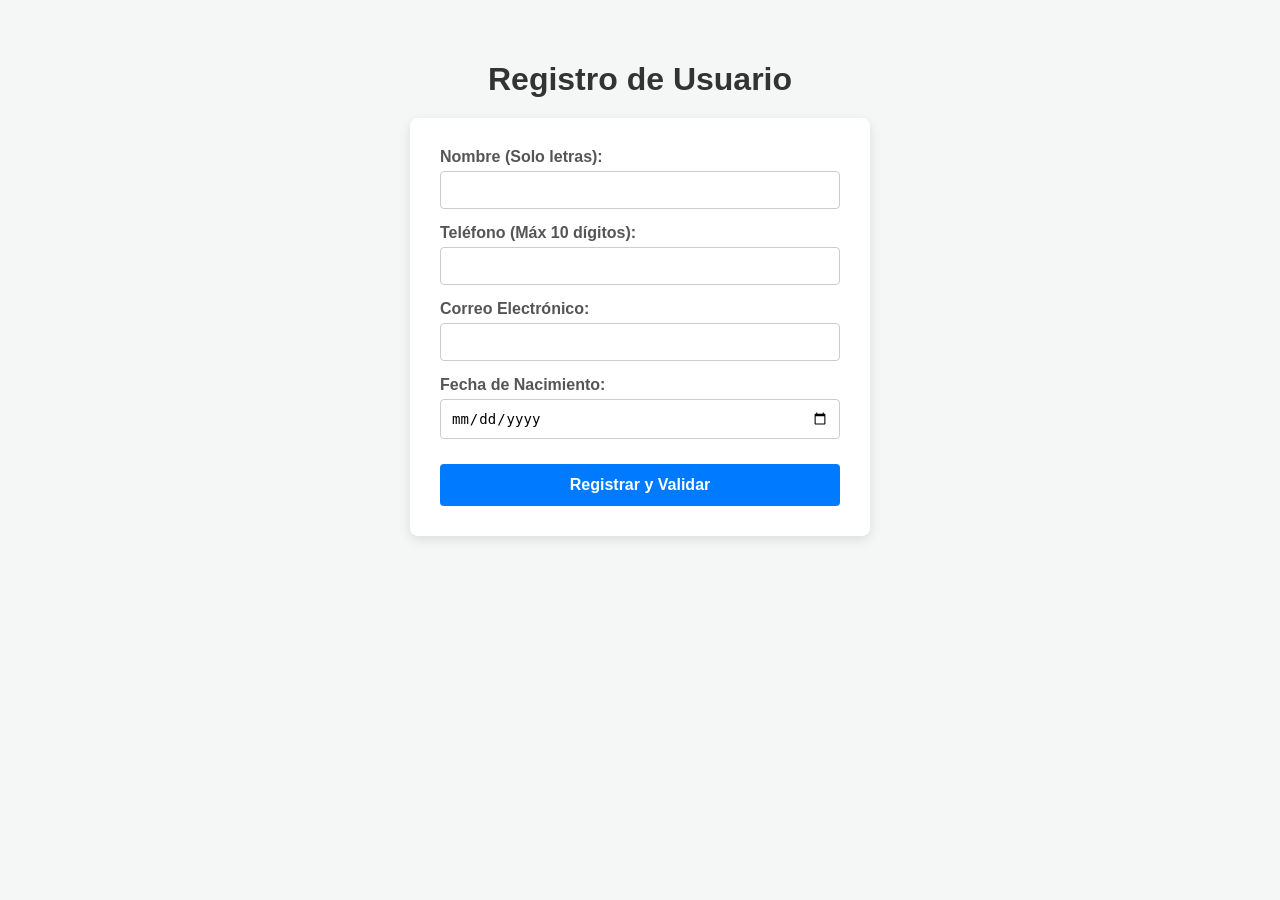
==== index.html @ 8ba14d06 "Add files via upload" ====
<!DOCTYPE html>
<html lang="es">
<head>
    <meta charset="UTF-8">
    <meta name="viewport" content="width=device-width, initial-scale=1.0">
    <title>Formulario Principal</title>
    <link rel="stylesheet" href="css/styles.css">
</head>
<body>

    <h1>Registro de Usuario</h1>
    
    <form id="registroForm">
        <div>
            <label for="nombre">Nombre (Solo letras):</label>
            <input type="text" id="nombre" required>
            <span id="errorNombre" style="color: red; display: none; font-size: 12px;">Contiene caracteres inválidos.</span>
        </div>
        
        <div>
            <label for="telefono">Teléfono (Máx 10 dígitos):</label>
            <input type="number" id="telefono" required>
            <span id="errorTelefono" style="color: red; display: none; font-size: 12px;">Debe tener máximo 10 dígitos.</span>
        </div>
        
        <div>
            <label for="correo">Correo Electrónico:</label>
            <input type="email" id="correo" required>
            <span id="errorCorreo" style="color: red; display: none; font-size: 12px;">Formato de correo inválido.</span>
        </div>
        
        <div>
            <label for="fechaNac">Fecha de Nacimiento:</label>
            <input type="date" id="fechaNac" required>
        </div>
        
        <button type="submit">Registrar y Validar</button>
    </form>

    <!-- VENTANA MODAL -->
    <div id="modalEdad" class="modal">
        <div class="modal-content">
            <h2>Resultado del Registro</h2>
            <p id="mensajeModal"></p>
            <button id="cerrarModal">Cerrar</button>
        </div>
    </div>

    <!-- Conexión a tu librería JS -->
    <script src="js/utileria.js"></script>
    
    <!-- Lógica de validación -->
    <script>
        // Bloquear fechas futuras en el calendario
        const inputFecha = document.getElementById('fechaNac');
        const fechaHoy = new Date().toISOString().split('T')[0]; // Toma la fecha actual del sistema
        inputFecha.setAttribute('max', fechaHoy); // Deshabilita los días del futuro

        const form = document.getElementById('registroForm');
        const modal = document.getElementById('modalEdad');
        const btnCerrar = document.getElementById('cerrarModal');
        const mensajeModal = document.getElementById('mensajeModal');

        form.addEventListener('submit', function(event) {
            event.preventDefault(); 

            const nombre = document.getElementById('nombre').value;
            const telefono = document.getElementById('telefono').value;
            const correo = document.getElementById('correo').value;
            const fechaNac = document.getElementById('fechaNac').value;

            let esValido = true;

            if (!soloLetras(nombre)) {
                document.getElementById('errorNombre').style.display = 'block';
                esValido = false;
            } else {
                document.getElementById('errorNombre').style.display = 'none';
            }

            if (!validarLongitud(telefono, 10)) {
                document.getElementById('errorTelefono').style.display = 'block';
                esValido = false;
            } else {
                document.getElementById('errorTelefono').style.display = 'none';
            }

            if (!validarCorreo(correo)) {
                document.getElementById('errorCorreo').style.display = 'block';
                esValido = false;
            } else {
                document.getElementById('errorCorreo').style.display = 'none';
            }

            // Si todo esta bien, calculamos y mostramos la edad en el modal
            if (esValido) {
                const edad = calcularEdad(fechaNac);
                const mayor = esMayorDeEdad(fechaNac);
                
                let textoMayor = mayor ? "Eres mayor de edad." : "Eres menor de edad.";
                
                mensajeModal.textContent = `Hola ${nombre}, tu registro fue exitoso. Tienes ${edad} años. ${textoMayor}`;
                
                modal.style.display = "block";
            }
        });

        btnCerrar.addEventListener('click', function() {
            modal.style.display = "none";
            form.reset(); 
        });
    </script>
</body>
</html>
---- css/styles.css ----
/*Estilo general*/
body {
    font-family: Arial, sans-serif;
    background-color: #f4f7f6;
    margin: 0;
    padding: 40px 20px;
    display: flex;
    flex-direction: column;
    align-items: center;
}

h1 {
    color: #333;
    margin-bottom: 20px;
}

/* Estilo formulario */
form {
    background-color: #ffffff;
    padding: 30px;
    border-radius: 8px;
    box-shadow: 0 4px 12px rgba(0,0,0,0.1);
    width: 100%;
    max-width: 400px;
}

form div {
    margin-bottom: 15px;
}

label {
    display: block;
    font-weight: bold;
    margin-bottom: 5px;
    color: #555;
}

/* Estilo del texto */
input[type="text"],
input[type="email"],
input[type="password"],
input[type="date"],
input[type="number"] {
    width: 100%;
    padding: 10px;
    border: 1px solid #ccc;
    border-radius: 4px;
    box-sizing: border-box; 
    font-size: 14px;
}

input:focus {
    border-color: #007BFF;
    outline: none;
    box-shadow: 0 0 5px rgba(0, 123, 255, 0.3);
}

/* Botón de envío */
button[type="submit"] {
    width: 100%;
    padding: 12px;
    background-color: #007BFF;
    color: white;
    border: none;
    border-radius: 4px;
    font-size: 16px;
    font-weight: bold;
    cursor: pointer;
    transition: background-color 0.3s;
    margin-top: 10px;
}

button[type="submit"]:hover {
    background-color: #0056b3;
}

/* Ventana modal*/
.modal {
    display: none; 
    position: fixed; 
    z-index: 10; 
    left: 0;
    top: 0;
    width: 100%;
    height: 100%;
    background-color: rgba(0,0,0,0.6); 
    backdrop-filter: blur(3px); 
}

.modal-content {
    background-color: #fff;
    margin: 10% auto; 
    padding: 30px;
    border: none;
    width: 90%;
    max-width: 450px;
    border-radius: 8px;
    text-align: center;
    box-shadow: 0 5px 15px rgba(0,0,0,0.3);
}

#cerrarModal {
    margin-top: 20px;
    padding: 10px 20px;
    background-color: #28a745;
    color: white;
    border: none;
    border-radius: 5px;
    cursor: pointer;
    font-size: 16px;
}

#cerrarModal:hover {
    background-color: #218838;
}
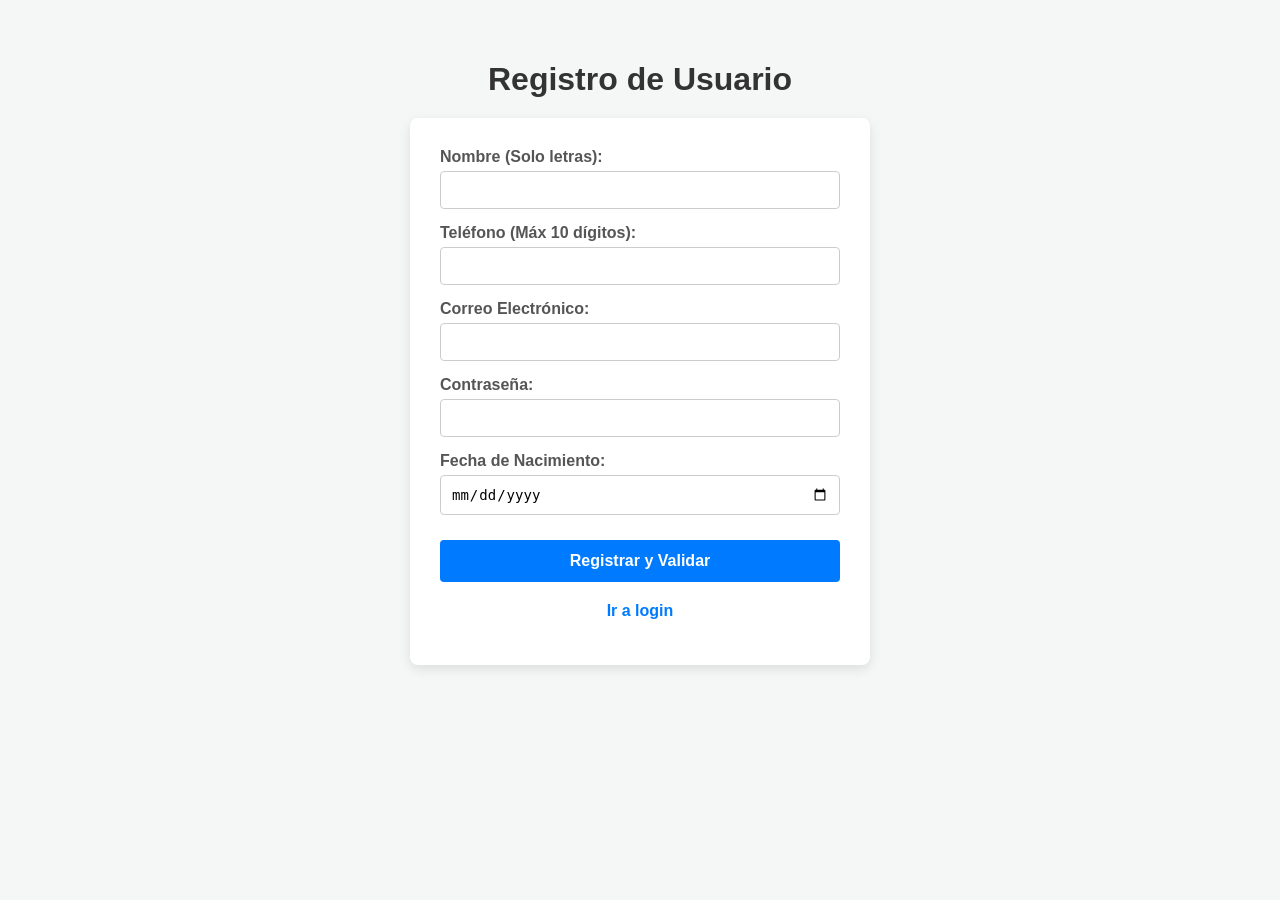
==== commit 04e49a0c: "Add files via upload" ====
--- a/index.html
+++ b/index.html
@@ -28,6 +28,13 @@
             <input type="email" id="correo" required>
             <span id="errorCorreo" style="color: red; display: none; font-size: 12px;">Formato de correo inválido.</span>
         </div>
+
+        <!-- NUEVO: Campo de contraseña en el registro -->
+        <div>
+            <label for="passwordRegistro">Contraseña:</label>
+            <input type="password" id="passwordRegistro" required>
+            <span id="errorPassword" style="color: red; display: none; font-size: 12px;">Mínimo 8 caracteres, 1 mayúscula, 1 minúscula, 1 número y 1 carácter especial.</span>
+        </div>
         
         <div>
             <label for="fechaNac">Fecha de Nacimiento:</label>
@@ -35,6 +42,11 @@
         </div>
         
         <button type="submit">Registrar y Validar</button>
+
+        <!-- NUEVO: Enlace para ir al Login -->
+        <div style="text-align: center; margin-top: 20px;">
+            <a href="login.html" style="color: #007BFF; text-decoration: none; font-weight: bold;">Ir a login</a>
+        </div>
     </form>
 
     <!-- VENTANA MODAL -->
@@ -46,15 +58,12 @@
         </div>
     </div>
 
-    <!-- Conexión a tu librería JS -->
     <script src="js/utileria.js"></script>
     
-    <!-- Lógica de validación -->
     <script>
-        // Bloquear fechas futuras en el calendario
         const inputFecha = document.getElementById('fechaNac');
-        const fechaHoy = new Date().toISOString().split('T')[0]; // Toma la fecha actual del sistema
-        inputFecha.setAttribute('max', fechaHoy); // Deshabilita los días del futuro
+        const fechaHoy = new Date().toISOString().split('T')[0]; 
+        inputFecha.setAttribute('max', fechaHoy); 
 
         const form = document.getElementById('registroForm');
         const modal = document.getElementById('modalEdad');
@@ -67,6 +76,7 @@
             const nombre = document.getElementById('nombre').value;
             const telefono = document.getElementById('telefono').value;
             const correo = document.getElementById('correo').value;
+            const password = document.getElementById('passwordRegistro').value; // Capturamos la contraseña
             const fechaNac = document.getElementById('fechaNac').value;
 
             let esValido = true;
@@ -92,15 +102,20 @@
                 document.getElementById('errorCorreo').style.display = 'none';
             }
 
-            // Si todo esta bien, calculamos y mostramos la edad en el modal
+            // Validamos la contraseña usando tu función de utileria.js
+            if (!validarPassword(password)) {
+                document.getElementById('errorPassword').style.display = 'block';
+                esValido = false;
+            } else {
+                document.getElementById('errorPassword').style.display = 'none';
+            }
+
             if (esValido) {
                 const edad = calcularEdad(fechaNac);
                 const mayor = esMayorDeEdad(fechaNac);
-                
                 let textoMayor = mayor ? "Eres mayor de edad." : "Eres menor de edad.";
                 
                 mensajeModal.textContent = `Hola ${nombre}, tu registro fue exitoso. Tienes ${edad} años. ${textoMayor}`;
-                
                 modal.style.display = "block";
             }
         });
@@ -108,6 +123,8 @@
         btnCerrar.addEventListener('click', function() {
             modal.style.display = "none";
             form.reset(); 
+            // Te lleva al login automáticamente al cerrar
+            window.location.href = "login.html";
         });
     </script>
 </body>
